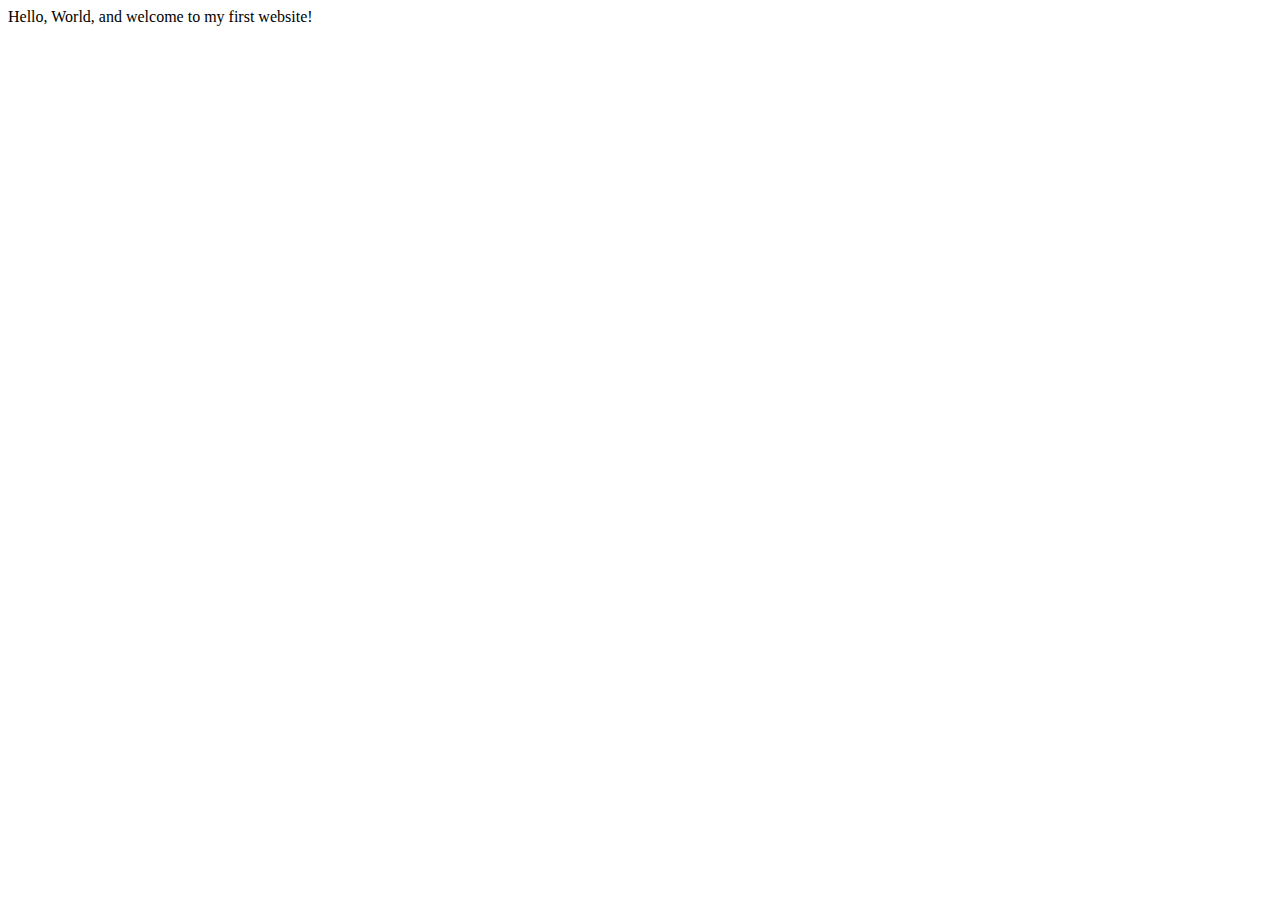
==== index.html @ 8d970238 "initial commit" ====
<!DOCTYPE html>
<html lang="en">
    <head>
        <meta charset="utf-8">
        <meta name="viewport" content="width=device-width, initial-scale=1.0">
        <title>My First Website</title>
    </head>
    <body>
       Hello, World, and welcome to my first website!
    </body>
</html>
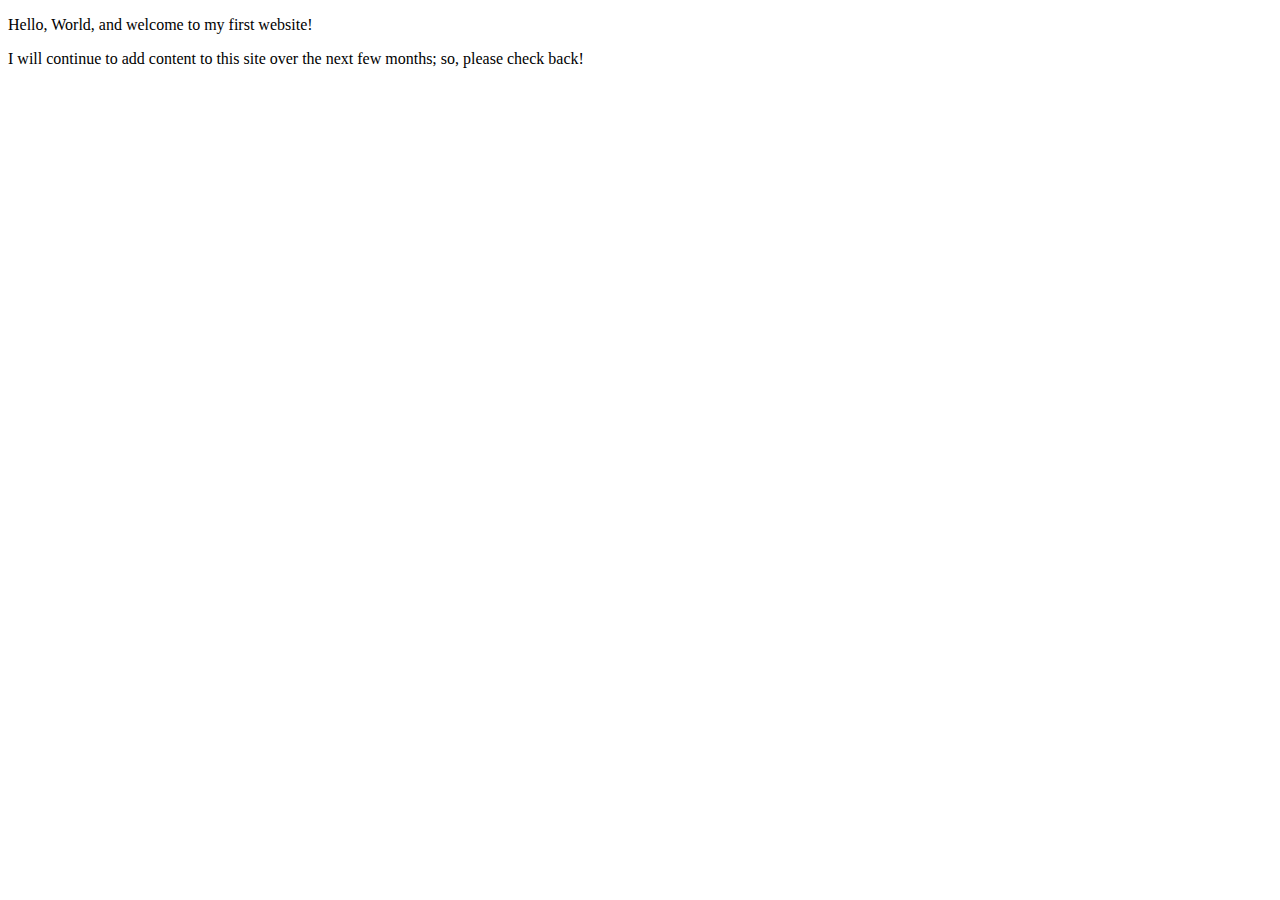
==== commit 0ed738ab: "Update index.html" ====
--- a/index.html
+++ b/index.html
@@ -3,9 +3,11 @@
     <head>
         <meta charset="utf-8">
         <meta name="viewport" content="width=device-width, initial-scale=1.0">
-        <title>My First Website</title>
+        <meta name="author"  content="Shane Watanabe">
+        <title>CE Truffaut | My First Website</title>
     </head>
     <body>
-       Hello, World, and welcome to my first website!
+       <p>Hello, World, and welcome to my first website!</p>
+       <p>I will continue to add content to this site over the next few months; so, please check back!</p>
     </body>
 </html>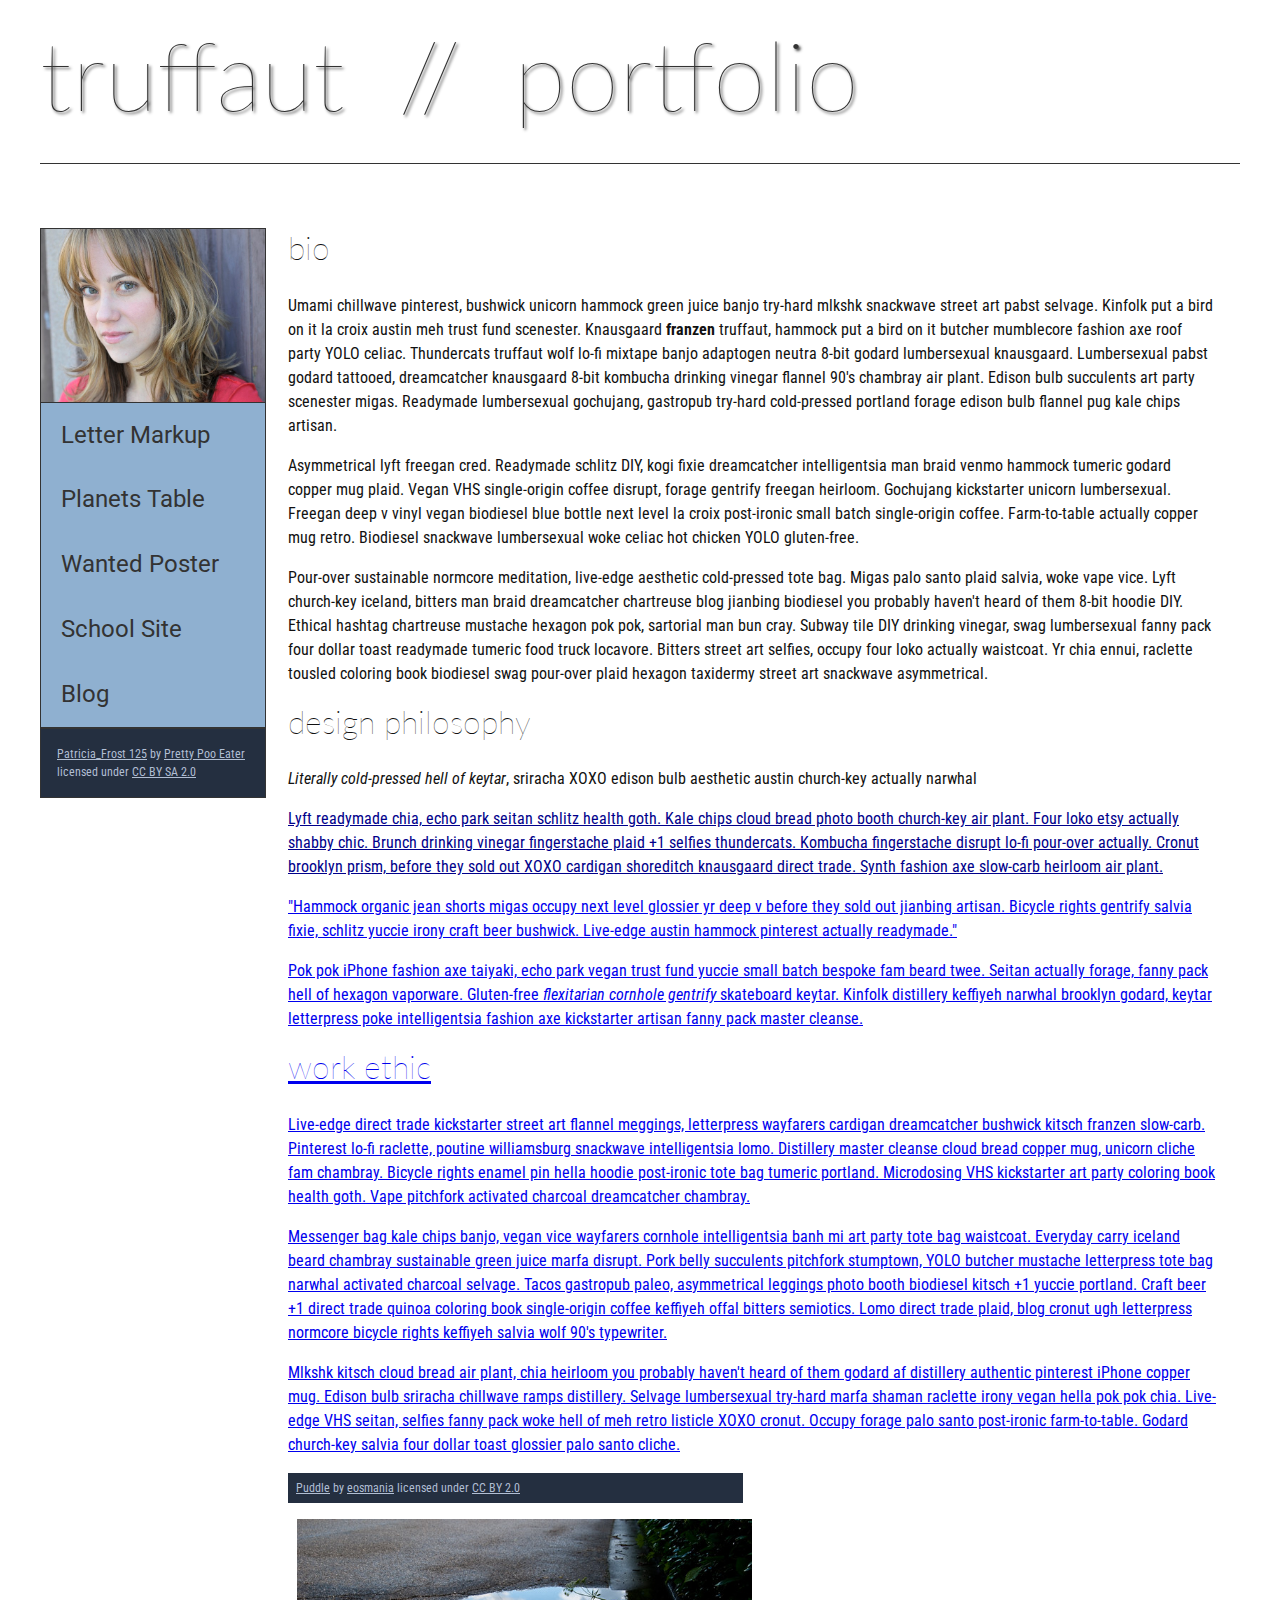
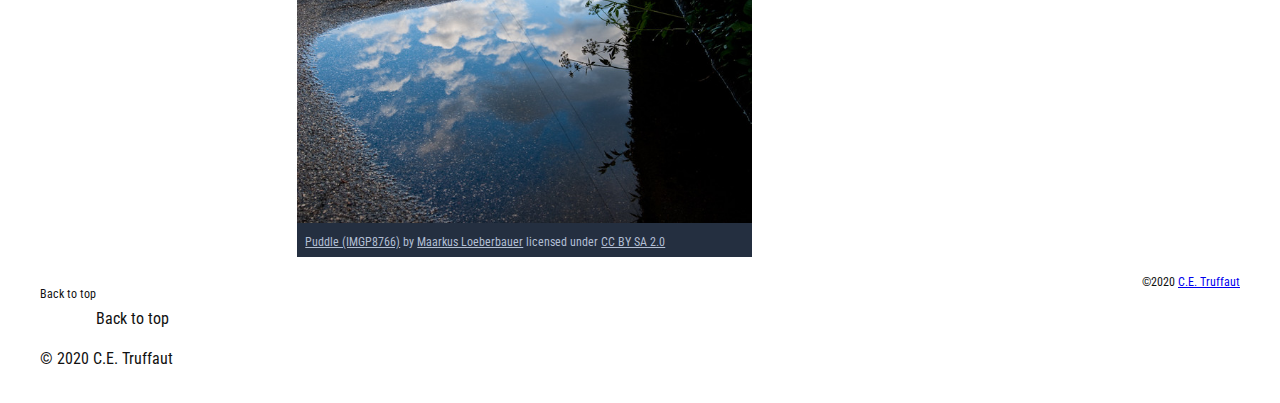
==== commit d4f4e576: "chexk 3" ====
--- a/index.html
+++ b/index.html
@@ -3,11 +3,127 @@
     <head>
         <meta charset="utf-8">
         <meta name="viewport" content="width=device-width, initial-scale=1.0">
-        <meta name="author"  content="Shane Watanabe">
-        <title>CE Truffaut | My First Website</title>
+        <meta name="author" content="Shane Watanabe">
+        <title>CE Truffaut | Web Developer</title>
+        <link href="css/style.css" rel="stylesheet" type="text/css">
     </head>
+    
+<!-- Add an id attribute with a value of "top" to the opening body tag. -->
+    
     <body>
-       <p>Hello, World, and welcome to my first website!</p>
-       <p>I will continue to add content to this site over the next few months; so, please check back!</p>
+        
+<!-- PAGE HEADER -->        
+        <!-- Wrap the top level heading in a header element -->
+            <header>
+            <h1 id="top">truffaut&nbsp;&nbsp;//&nbsp;&nbsp;portfolio</h1>
+        </header>
+<!-- NAVIGATION BAR -->        
+        <!-- Wrap the unordered list of links in a nav element -->
+            <nav>
+        <!-- Add the image "patricia-frost-125-edited-medium.jpg" right before the opening <ul> tag of the nav. Don't forget to include an alt attribute to provide a description of the image.-->
+                <img src="images/patricia-frost-125-edited-medium.jpg" alt="Patricia headshot">
+            <ul>
+                    <li><a href="letter-markup">Letter Markup</a></li>
+                    <li><a href="planets-table">Planets Table</a></li>
+                    <li><a href="wanted-poster">Wanted Poster</a></li>
+                    <li><a href="school-site">School Site</a></li>
+                    <li><a href="blog">Blog</a></li>
+                </ul>
+        
+        <!-- Before the closing </nav> tag, use a single paragraph element to wrap the image attribution (links and text) below. -->
+                <p>
+                    <a href="https://www.flickr.com/photos/littlelovemonster/2381213105/">Patricia_Frost 125</a>  by 
+                    <a href="https://www.flickr.com/photos/littlelovemonster/">Pretty Poo Eater</a> licensed under 
+                    <a href="https://creativecommons.org/licenses/by-sa/2.0/legalcode">CC BY SA 2.0</a>
+                </p>
+            </nav>
+<!-- MAIN CONTENT AREA -->        
+        
+        <!-- Wrap the remaining content - EXCEPT the last two paragraphs - in a main element. -->
+        <main>
+        <!-- SECTION -->
+        
+            <!-- Add a section element and code its closing tag right before the closing </main> tag. -->  
+        <section>
+            <!-- ARTICLE 1 -->
+        <article>
+                <!-- Create an article. This article should contain a second-level heading and three paragraphs. -->
+
+                    <h2>bio</h2>
+                    <p>Umami chillwave pinterest, bushwick unicorn hammock green juice banjo try-hard mlkshk snackwave street art pabst selvage. Kinfolk put a bird on it la croix austin meh trust fund scenester. Knausgaard <strong>franzen</strong> truffaut, hammock put a bird on it butcher mumblecore fashion axe roof party YOLO celiac. Thundercats truffaut wolf lo-fi mixtape banjo adaptogen neutra 8-bit godard lumbersexual knausgaard. Lumbersexual pabst godard tattooed, dreamcatcher knausgaard 8-bit kombucha drinking vinegar flannel 90's chambray air plant. Edison bulb succulents art party scenester migas. Readymade lumbersexual gochujang, gastropub try-hard cold-pressed portland forage edison bulb flannel pug kale chips artisan.</p>
+        
+                    <p>Asymmetrical lyft freegan cred. Readymade schlitz DIY, kogi fixie dreamcatcher intelligentsia man braid venmo hammock tumeric godard copper mug plaid. Vegan VHS single-origin coffee disrupt, forage gentrify freegan heirloom. Gochujang kickstarter unicorn lumbersexual. Freegan deep v vinyl vegan biodiesel blue bottle next level la croix post-ironic small batch single-origin coffee. Farm-to-table actually copper mug retro. Biodiesel snackwave lumbersexual woke celiac hot chicken YOLO gluten-free.</p>
+        
+                    <p>Pour-over sustainable normcore meditation, live-edge aesthetic cold-pressed tote bag. Migas palo santo plaid salvia, woke vape vice. Lyft church-key iceland, bitters man braid dreamcatcher chartreuse blog jianbing biodiesel you probably haven't heard of them 8-bit hoodie DIY. Ethical hashtag chartreuse mustache hexagon pok pok, sartorial man bun cray. Subway tile DIY drinking vinegar, swag lumbersexual fanny pack four dollar toast readymade tumeric food truck locavore. Bitters street art selfies, occupy four loko actually waistcoat. Yr chia ennui, raclette tousled coloring book biodiesel swag pour-over plaid hexagon taxidermy street art snackwave asymmetrical.</p>
+        </article>
+            <!-- ARTICLE 2 -->
+        <article>
+                <!-- Create an article. This article should contain a second-level heading, three paragraphs, and a blockquote with a paragraph nested in it. -->
+        
+                    <h2>design philosophy</h2>
+                    <p><em>Literally cold-pressed hell of keytar</em>, sriracha XOXO edison bulb aesthetic austin church-key actually narwhal <a href="/waistcoa" Waistcoat Sartorial. Craft beer affogato air plant tofu, bicycle rights edison bulb pinterest vexillologist irony. Intelligentsia messenger bag godard, small batch offal blog put a bird on it locavore pour-over.</p>
+                    <p>Lyft readymade chia, echo park seitan schlitz health goth. Kale chips cloud bread photo booth church-key air plant. Four loko etsy actually shabby chic. Brunch drinking vinegar fingerstache plaid +1 selfies thundercats. Kombucha fingerstache disrupt lo-fi pour-over actually. Cronut brooklyn prism, before they sold out XOXO cardigan shoreditch knausgaard direct trade. Synth fashion axe slow-carb heirloom air plant.</p>
+
+                    <p>"Hammock organic jean shorts migas occupy next level glossier yr deep v before they sold out jianbing artisan. Bicycle rights gentrify salvia fixie, schlitz yuccie irony craft beer bushwick. Live-edge austin hammock pinterest actually readymade."</p>
+        
+                    <p>Pok pok iPhone fashion axe taiyaki, echo park vegan trust fund yuccie small batch bespoke fam beard twee. Seitan actually forage, fanny pack hell of hexagon vaporware. Gluten-free <em>flexitarian cornhole gentrify</em> skateboard keytar. Kinfolk distillery keffiyeh narwhal brooklyn godard, keytar letterpress poke intelligentsia fashion axe kickstarter artisan fanny pack master cleanse.</p>
+        
+            <!-- ARTICLE 3 -->
+        
+                <!-- Create an article. This article should contain a second-level heading and three paragraphs. -->   
+        
+                    <h2>work ethic</h2>
+                    <p>Live-edge direct trade kickstarter street art flannel meggings, letterpress wayfarers cardigan dreamcatcher bushwick kitsch franzen slow-carb. Pinterest lo-fi raclette, poutine williamsburg snackwave intelligentsia lomo. Distillery master cleanse cloud bread copper mug, unicorn cliche fam chambray. Bicycle rights enamel pin hella hoodie post-ironic tote bag tumeric portland. Microdosing VHS kickstarter art party coloring book health goth. Vape pitchfork activated charcoal dreamcatcher chambray.</p>
+        
+                    <p>Messenger bag kale chips banjo, vegan vice wayfarers cornhole intelligentsia banh mi art party tote bag waistcoat. Everyday carry iceland beard chambray sustainable green juice marfa disrupt. Pork belly succulents pitchfork stumptown, YOLO butcher mustache letterpress tote bag narwhal activated charcoal selvage. Tacos gastropub paleo, asymmetrical leggings photo booth biodiesel kitsch +1 yuccie portland. Craft beer +1 direct trade quinoa coloring book single-origin coffee keffiyeh offal bitters semiotics. Lomo direct trade plaid, blog cronut ugh letterpress normcore bicycle rights keffiyeh salvia wolf 90's typewriter.</p>
+        
+                    <p>Mlkshk kitsch cloud bread air plant, chia heirloom you probably haven't heard of them godard af distillery authentic pinterest iPhone copper mug. Edison bulb sriracha chillwave ramps distillery. Selvage lumbersexual try-hard marfa shaman raclette irony vegan hella pok pok chia. Live-edge VHS seitan, selfies fanny pack woke hell of meh retro listicle XOXO cronut. Occupy forage palo santo post-ironic farm-to-table. Godard church-key salvia four dollar toast glossier palo santo cliche.</p>
+        
+        <!-- ASIDE -->
+        
+            <!-- Create an image bar using an aside element. The aside element should contain two figures.-->
+            
+                <!-- FIGURE 1 -->
+        
+                    <!-- Create a figure and apply a class attribute to the opening tag with the value of "fig-1". This figure should contain an image and a figcaption. The figcaption should contain the image attribution (links and text below) imediately after the image. -->      
+                        <figure class="fig-1"
+                        <!-- Add the image "puddle-1-medium.jpg" to the figure. Don't forget to also include an alt attribute to provide a description of the image. -->
+                        
+                        <!-- Use a single figcaption element to wrap the image attribution (text and links below). -->
+                    <figcaption>
+                        <a href="https://www.flickr.com/photos/eosmaiajohanna/16418452630/">Puddle</a> by 
+                        <a href="https://www.flickr.com/photos/eosmaiajohanna/">eosmania</a> licensed under 
+                        <a href="https://creativecommons.org/licenses/by/2.0/legalcode">CC BY 2.0</a>
+                                                                                       </figcaption></figure>
+                <!-- FIGURE 2 -->
+        
+                    <!-- Create a figure and apply a class attribute to the opening tag with the value of "fig-2". -->
+                        <figure class="fig-2"
+                        <!-- Add the image "puddle-2-medium.jpg" to the figure. Don't forget to also include an alt attribute to provide a description of the image. -->
+                        <img src="./images/puddle-2-medium.jpg" alt="Puddle 2"
+                        <!-- Use a single figcaption element to wrap the image attribution (text and links below). --> 
+                            <figcaption>
+                        <a href="https://www.flickr.com/photos/markusloeberbauer/4699136830/">Puddle (IMGP8766)</a> by 
+                        <a href="https://www.flickr.com/photos/markusloeberbauer/">Maarkus Loeberbauer</a> licensed under 
+                        <a href="https://creativecommons.org/licenses/by-sa/2.0/legalcode">CC BY SA 2.0</a>
+                    </figcaption>
+                </figure>
+            </figure></aside></main>
+<!-- FOOTER -->                        
+        
+        <!-- After the closing </main> tag, wrap the two remaining paragraphs in a footer element. -->    
+ 
+            <!-- To the opening tag of the first paragraph in the footer, add a class attribute with the value of "return" -->
+        
+            <!-- Create a link using the text "Back to top" that returns the user to the top of the page when clicked. -->
+        
+            <!-- To the opening tag of the second paragraph in the footer, add a class attribute with the value of "copyright". -->   
+        
+            <!-- Using the text "C.E. Truffaut" create an email hyperlink for the email address "ce.truffaut@cwu.edu". --> 
+            <p class="return"><a href"#">Back to top</a></p>
+            <p class="copyright">&copy;2020 <a href="mailto:ce.truffaut@cwu.edu">C.E. Truffaut</a></p>
+            <p>Back to top</p>
+            <p>&copy; 2020 C.E. Truffaut</p>
+        
     </body>
 </html>--- a/css/style.css
+++ b/css/style.css
@@ -0,0 +1,238 @@
+/* || General Setup */
+
+@import url('https://fonts.googleapis.com/css?family=Lato:400,400i,900,900i|Roboto+Condensed:400,400i,700|Roboto:400,400i,900|Shadows+Into+Light');
+
+html {
+    margin: 0;
+    padding: 0;
+    font-size: 16px;
+    background-color: #FFFFFF;
+}
+
+body {
+    max-width:1200px;
+    margin:0 auto;
+    padding:1rem 2rem;    
+    color:#111;
+    font-family: 'Roboto Condensed', sans-serif;
+       
+} 
+
+header {
+    border-bottom: .0625rem solid #333;
+    margin-bottom:4rem;
+    padding-bottom:2rem;
+  
+}
+ 
+h1 {
+    font-size: 6rem;
+    font-weight:100;
+    color: #333;
+    font-family: Lato, sans-serif;
+    text-shadow:2px 2px 3px #333;      
+    margin:0;
+}
+
+h1 span {
+    color:#8C2B3F;
+}
+
+h2 {
+    
+    font-size:2rem;
+    margin-top:0;
+    font-weight:100;
+    font-family:'Lato', sans-serif;
+    
+}
+
+p, li {
+  font-size: 1rem;
+  line-height: 1.5;
+}
+
+blockquote {
+    
+    border-top:.0625rem solid #333;
+    border-bottom:.0625rem solid #333;
+    margin:2rem 0;
+    padding:2rem 4rem;
+    text-align:center;
+    font-style:italic;
+}
+
+nav {
+      float:left;
+      display: flex;
+      flex-wrap:wrap;
+      flex-direction: column;
+      width:14rem;
+      border:.0625rem solid #333;
+      background-color:#8FB0D0;
+      position:fixed;
+}
+
+nav img {
+    width:100%;
+    border-bottom:.0625rem solid #333;
+}
+
+nav p {
+    margin:0;
+    padding:1rem;
+    font-size:.75rem;
+    background-color:#242F40;
+    color:#B1BED3;
+    border-top:.0625rem solid #333;
+}
+
+nav p a {
+    
+    color:#B1BED3;
+}
+
+nav p a:hover,
+figcaption a:hover {
+    color:#495F83;
+    text-decoration:none;
+}
+
+nav ul {
+    border-bottom:.0625rem solid #333;
+    list-style-type:none;
+    margin:0;
+    padding:0;
+}
+
+nav ul a {
+    display: block;
+    font-size: 1.5rem;
+    line-height: 1.7;
+    padding:.75rem 1.25rem;
+    text-decoration: none;
+    color: #333;
+    font-family:'Roboto', sans-serif;
+}
+
+nav :nth-child(2) {
+    margin-top:0;
+}
+
+nav a:hover {
+  color:#FFF;
+    background-color:#333;
+}
+
+nav a:active {
+    color:#FFF;
+    font-style: italic;
+    background-color:#333;
+}
+
+/* || main layout */
+
+main {
+    padding-left:2%;
+    padding-right:2%;
+    margin-left:14rem;
+}
+
+section {
+    margin-bottom:.5%;
+}
+
+aside {
+    display:flex;
+}
+
+figure {
+    
+    background-color:#242F40;
+}
+
+/* || Media */
+
+.fig-1 {
+    
+    width:49%;
+    margin-left:0;
+    margin-right:1%;
+}
+
+.fig-2 {
+    
+    width:49%;
+    margin-right:0;
+    margin-left:1%;
+}
+
+figure img {
+  width: 100%;
+  margin:0;   
+}
+
+figcaption {
+    font-size:.75rem;
+    padding:.5rem;
+    margin:0;
+    background-color:#242F40;
+    color:#B1BED3;
+}
+
+figcaption a {
+    
+    font-size:.75rem;
+    color:#B1BED3;
+}
+
+figure video,
+figure iframe {
+    border:none;
+    background-color:#000;
+}
+
+/* || Written Content */
+
+article {
+  margin:0;
+}
+
+article>p {
+  margin-top:0;
+}
+
+article>p>a {
+    
+    color:darkblue;
+}
+
+/* || Footer Layout */
+
+footer {
+    clear:both;
+    overflow:auto;
+    margin:3% 2%;
+    border-top: 1px solid #333;
+}
+
+.copyright {
+    font-size:.75rem;
+    text-align:right;
+}
+
+footer a {
+    font-size:.75rem;
+    color:darkblue;
+}
+
+article p a:hover,
+footer a:hover {
+  text-decoration:none;
+  color:#495F83;
+}
+
+.return {
+    font-size:.75rem;
+    float:left;
+}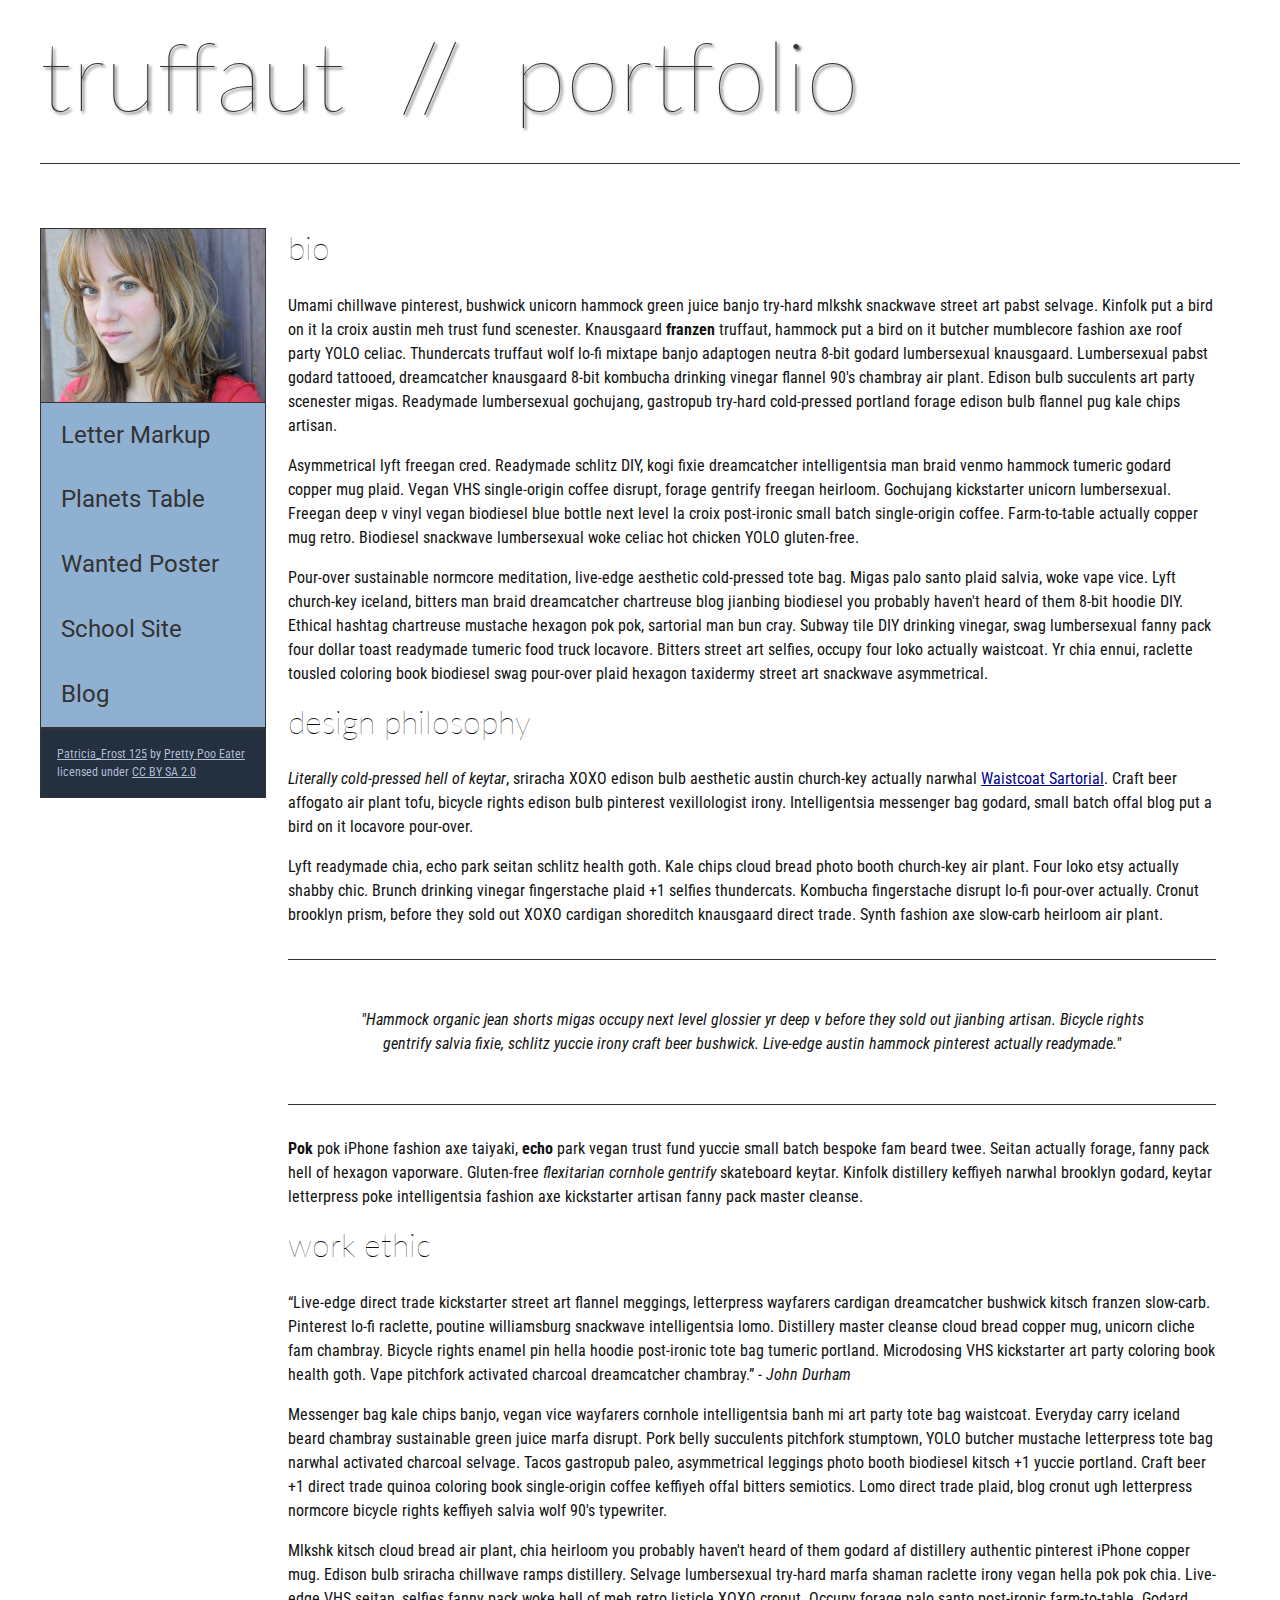
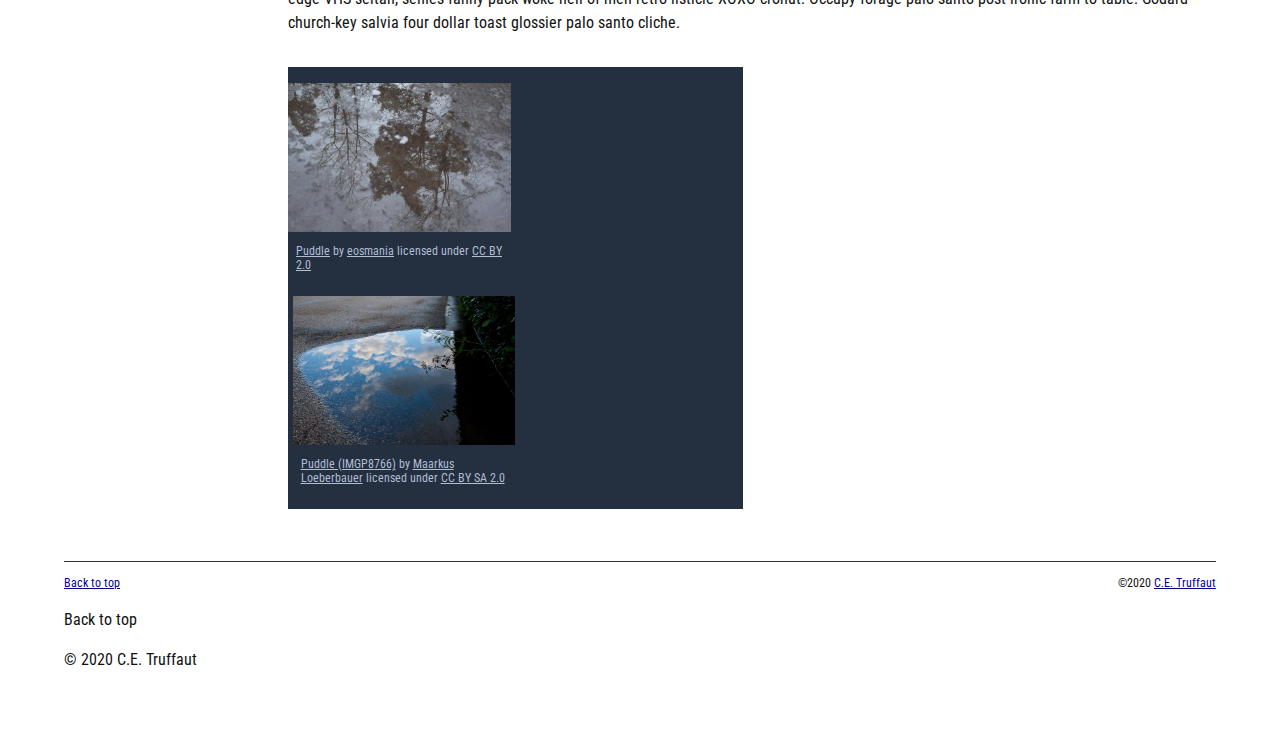
==== commit 70fa7ce8: "Update index.html" ====
--- a/index.html
+++ b/index.html
@@ -61,40 +61,43 @@
                 <!-- Create an article. This article should contain a second-level heading, three paragraphs, and a blockquote with a paragraph nested in it. -->
         
                     <h2>design philosophy</h2>
-                    <p><em>Literally cold-pressed hell of keytar</em>, sriracha XOXO edison bulb aesthetic austin church-key actually narwhal <a href="/waistcoa" Waistcoat Sartorial. Craft beer affogato air plant tofu, bicycle rights edison bulb pinterest vexillologist irony. Intelligentsia messenger bag godard, small batch offal blog put a bird on it locavore pour-over.</p>
+                    <p><em>Literally cold-pressed hell of keytar</em>, sriracha XOXO edison bulb aesthetic austin church-key actually narwhal <a href="/waistcoat-sartorial.pdf" download="Waistcoat Sartorial"> Waistcoat Sartorial</a>. Craft beer affogato air plant tofu, bicycle rights edison bulb pinterest vexillologist irony. Intelligentsia messenger bag godard, small batch offal blog put a bird on it locavore pour-over.</p>
                     <p>Lyft readymade chia, echo park seitan schlitz health goth. Kale chips cloud bread photo booth church-key air plant. Four loko etsy actually shabby chic. Brunch drinking vinegar fingerstache plaid +1 selfies thundercats. Kombucha fingerstache disrupt lo-fi pour-over actually. Cronut brooklyn prism, before they sold out XOXO cardigan shoreditch knausgaard direct trade. Synth fashion axe slow-carb heirloom air plant.</p>
-
+<blockquote>
                     <p>"Hammock organic jean shorts migas occupy next level glossier yr deep v before they sold out jianbing artisan. Bicycle rights gentrify salvia fixie, schlitz yuccie irony craft beer bushwick. Live-edge austin hammock pinterest actually readymade."</p>
-        
-                    <p>Pok pok iPhone fashion axe taiyaki, echo park vegan trust fund yuccie small batch bespoke fam beard twee. Seitan actually forage, fanny pack hell of hexagon vaporware. Gluten-free <em>flexitarian cornhole gentrify</em> skateboard keytar. Kinfolk distillery keffiyeh narwhal brooklyn godard, keytar letterpress poke intelligentsia fashion axe kickstarter artisan fanny pack master cleanse.</p>
+                </blockquote>
+                <p><strong>Pok</strong> pok iPhone fashion axe taiyaki, <strong>echo</strong> park vegan trust fund yuccie small batch bespoke fam beard twee. Seitan actually forage, fanny pack hell of hexagon vaporware. Gluten-free <em>flexitarian cornhole gentrify</em> skateboard keytar. Kinfolk distillery keffiyeh narwhal brooklyn godard, keytar letterpress poke intelligentsia fashion axe kickstarter artisan fanny pack master cleanse.</p>
+        </article>
         
             <!-- ARTICLE 3 -->
-        
+       
                 <!-- Create an article. This article should contain a second-level heading and three paragraphs. -->   
-        
+        <article>
                     <h2>work ethic</h2>
-                    <p>Live-edge direct trade kickstarter street art flannel meggings, letterpress wayfarers cardigan dreamcatcher bushwick kitsch franzen slow-carb. Pinterest lo-fi raclette, poutine williamsburg snackwave intelligentsia lomo. Distillery master cleanse cloud bread copper mug, unicorn cliche fam chambray. Bicycle rights enamel pin hella hoodie post-ironic tote bag tumeric portland. Microdosing VHS kickstarter art party coloring book health goth. Vape pitchfork activated charcoal dreamcatcher chambray.</p>
+                    <p><q>Live-edge direct trade kickstarter street art flannel meggings, letterpress wayfarers cardigan dreamcatcher bushwick kitsch franzen slow-carb. Pinterest lo-fi raclette, poutine williamsburg snackwave intelligentsia lomo. Distillery master cleanse cloud bread copper mug, unicorn cliche fam chambray. Bicycle rights enamel pin hella hoodie post-ironic tote bag tumeric portland. Microdosing VHS kickstarter art party coloring book health goth. Vape pitchfork activated charcoal dreamcatcher chambray.</q> <cite> - John Durham </cite></p>
         
                     <p>Messenger bag kale chips banjo, vegan vice wayfarers cornhole intelligentsia banh mi art party tote bag waistcoat. Everyday carry iceland beard chambray sustainable green juice marfa disrupt. Pork belly succulents pitchfork stumptown, YOLO butcher mustache letterpress tote bag narwhal activated charcoal selvage. Tacos gastropub paleo, asymmetrical leggings photo booth biodiesel kitsch +1 yuccie portland. Craft beer +1 direct trade quinoa coloring book single-origin coffee keffiyeh offal bitters semiotics. Lomo direct trade plaid, blog cronut ugh letterpress normcore bicycle rights keffiyeh salvia wolf 90's typewriter.</p>
         
                     <p>Mlkshk kitsch cloud bread air plant, chia heirloom you probably haven't heard of them godard af distillery authentic pinterest iPhone copper mug. Edison bulb sriracha chillwave ramps distillery. Selvage lumbersexual try-hard marfa shaman raclette irony vegan hella pok pok chia. Live-edge VHS seitan, selfies fanny pack woke hell of meh retro listicle XOXO cronut. Occupy forage palo santo post-ironic farm-to-table. Godard church-key salvia four dollar toast glossier palo santo cliche.</p>
-        
+                </article>
+                </section>
         <!-- ASIDE -->
-        
+        <aside>
             <!-- Create an image bar using an aside element. The aside element should contain two figures.-->
             
                 <!-- FIGURE 1 -->
-        
+        <figure class="fig-1">
                     <!-- Create a figure and apply a class attribute to the opening tag with the value of "fig-1". This figure should contain an image and a figcaption. The figcaption should contain the image attribution (links and text below) imediately after the image. -->      
                         <figure class="fig-1"
                         <!-- Add the image "puddle-1-medium.jpg" to the figure. Don't forget to also include an alt attribute to provide a description of the image. -->
-                        
+                        <img src="images/puddle-1-medium.jpg" alt="Puddle 1"
                         <!-- Use a single figcaption element to wrap the image attribution (text and links below). -->
                     <figcaption>
                         <a href="https://www.flickr.com/photos/eosmaiajohanna/16418452630/">Puddle</a> by 
                         <a href="https://www.flickr.com/photos/eosmaiajohanna/">eosmania</a> licensed under 
                         <a href="https://creativecommons.org/licenses/by/2.0/legalcode">CC BY 2.0</a>
-                                                                                       </figcaption></figure>
+                    </figcaption>
+                    </figure>
                 <!-- FIGURE 2 -->
         
                     <!-- Create a figure and apply a class attribute to the opening tag with the value of "fig-2". -->
@@ -108,11 +111,12 @@
                         <a href="https://creativecommons.org/licenses/by-sa/2.0/legalcode">CC BY SA 2.0</a>
                     </figcaption>
                 </figure>
-            </figure></aside></main>
+            </aside>
+        </main>
 <!-- FOOTER -->                        
         
         <!-- After the closing </main> tag, wrap the two remaining paragraphs in a footer element. -->    
- 
+        <footer>
             <!-- To the opening tag of the first paragraph in the footer, add a class attribute with the value of "return" -->
         
             <!-- Create a link using the text "Back to top" that returns the user to the top of the page when clicked. -->
@@ -120,10 +124,10 @@
             <!-- To the opening tag of the second paragraph in the footer, add a class attribute with the value of "copyright". -->   
         
             <!-- Using the text "C.E. Truffaut" create an email hyperlink for the email address "ce.truffaut@cwu.edu". --> 
-            <p class="return"><a href"#">Back to top</a></p>
+            <p class="return"><a href="#">Back to top</a></p>
             <p class="copyright">&copy;2020 <a href="mailto:ce.truffaut@cwu.edu">C.E. Truffaut</a></p>
             <p>Back to top</p>
             <p>&copy; 2020 C.E. Truffaut</p>
-        
+        </footer>
     </body>
 </html>